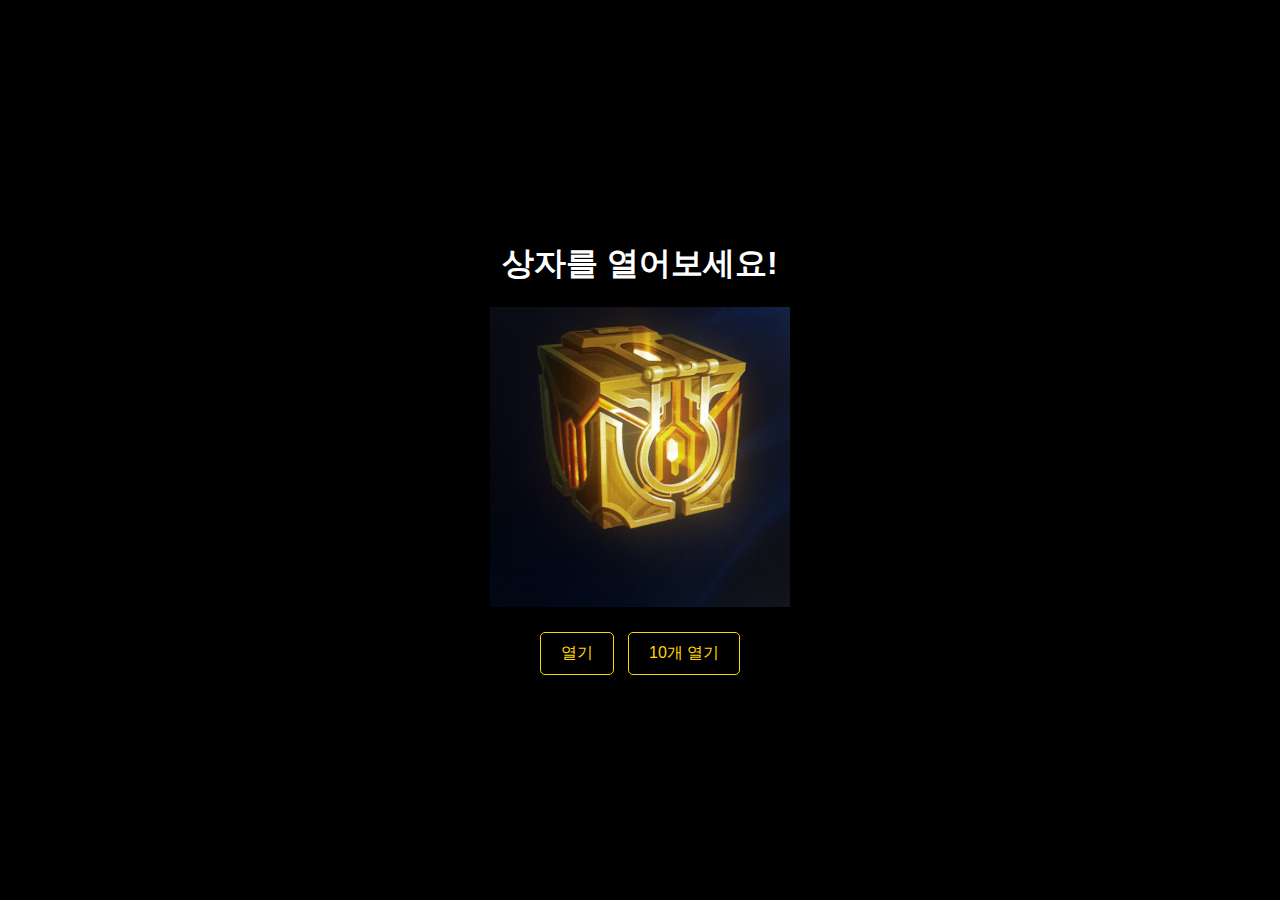
==== index.html @ e4e7af77 "good" ====
<!DOCTYPE html>
<html lang="ko">
<head>
    <meta charset="UTF-8">
    <meta name="viewport" content="width=device-width, initial-scale=1.0">
    <title>이어진 바부</title>
    <link rel="stylesheet" href="style.css">
</head>
<body>
    <div class="container">
        <h1>상자를 열어보세요!</h1>
        <div class="box" id="box"></div>
        <div id="buttons">
            <button class="open-button" onclick="openBox()">열기</button>
            <button class="open-button" onclick="openMultipleBoxes()">10개 열기</button>
        </div>
        <div id="message" class="hidden">
            <img src="images/letter.jpg" alt="Letter">
        </div>
        <div id="gift" class="hidden">
            <img src="images/gift.jpg" alt="Gift">
        </div>
    </div>
    <script src="script.js"></script>
</body>
</html>
---- style.css ----
body {
    display: flex;
    justify-content: center;
    align-items: center;
    height: 100vh;
    background-color: #000; /* 배경색을 검정색으로 설정 */
    margin: 0;
    font-family: Arial, sans-serif;
    color: #fff; /* 글씨를 흰색으로 설정 */
}

.container {
    position: relative;
    width: 90%;
    max-width: 600px;
    height: auto;
    overflow: hidden;
    text-align: center;
}

.box {
    width: 100%; /* 부모 요소의 100% 너비로 설정 */
    max-width: 300px; /* 최대 너비를 300px로 설정 */
    height: 300px;
    background: url('images/box_static.png') center center no-repeat;
    background-size: cover;
    cursor: pointer;
    margin: 0 auto; /* 중앙 정렬 */
}

.hidden {
    display: none;
}

#message img {
    max-width: 80%; /* 이미지 최대 너비를 80%로 설정 */
    height: auto;
    max-height: 300px; /* 이미지 최대 높이를 300px로 설정 */
}

#gift img {
    max-width: 80%; /* 이미지 최대 너비를 80%로 설정 */
    height: auto;
    max-height: 300px; /* 이미지 최대 높이를 300px로 설정 */
}

#message {
    text-align: center;
    margin-top: 20px;
}

#gift {
    text-align: center;
    margin-top: 20px;
}

#buttons {
    margin-top: 20px;
}

.open-button {
    background-color: transparent; /* 배경색을 투명으로 설정 */
    border: 1px solid #FFD700; /* 테두리 색을 노란색으로 설정 */
    color: #FFD700; /* 글자색을 노란색으로 설정 */
    padding: 10px 20px;
    cursor: pointer;
    margin: 5px;
    font-size: 16px;
    border-radius: 5px;
}

.open-button:hover {
    background-color: rgba(255, 215, 0, 0.2); /* 배경색을 반투명 노란색으로 설정 */
}
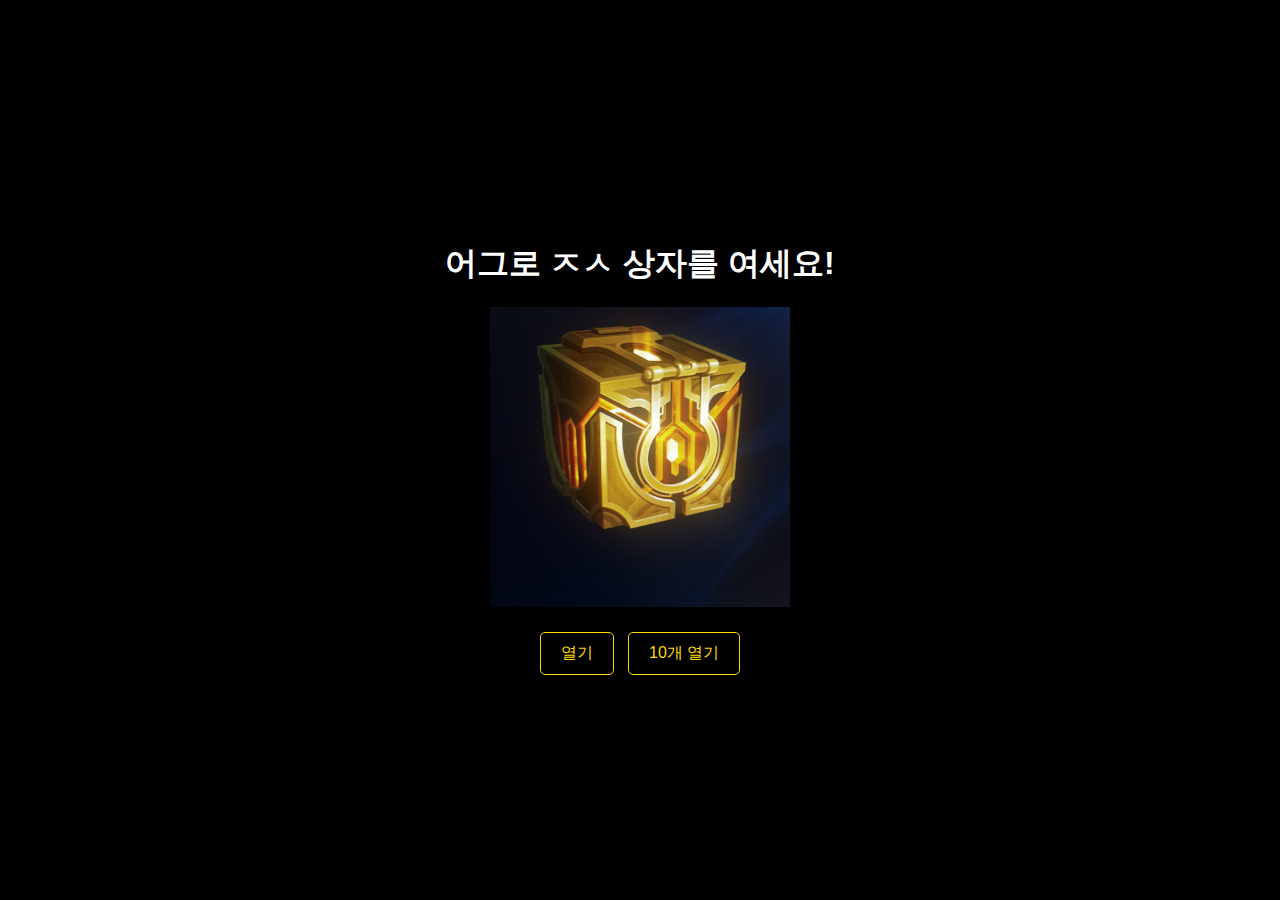
==== commit 3b94a488: "찐막" ====
--- a/index.html
+++ b/index.html
@@ -5,10 +5,14 @@
     <meta name="viewport" content="width=device-width, initial-scale=1.0">
     <title>이어진 바부</title>
     <link rel="stylesheet" href="style.css">
+    <meta property="og:title" content="이어진이 나라다!">
+    <meta property="og:description" content="이어진을 국회로!!">
+    <meta property="og:image" content="images/box_static.png"> <!-- 대표 이미지를 설정 -->
+    <meta property="og:url" content="https://Leesojeong39.github.io/REPOSITORY/">
 </head>
 <body>
     <div class="container">
-        <h1>상자를 열어보세요!</h1>
+        <h1>어그로 ㅈㅅ 상자를 여세요!</h1>
         <div class="box" id="box"></div>
         <div id="buttons">
             <button class="open-button" onclick="openBox()">열기</button>
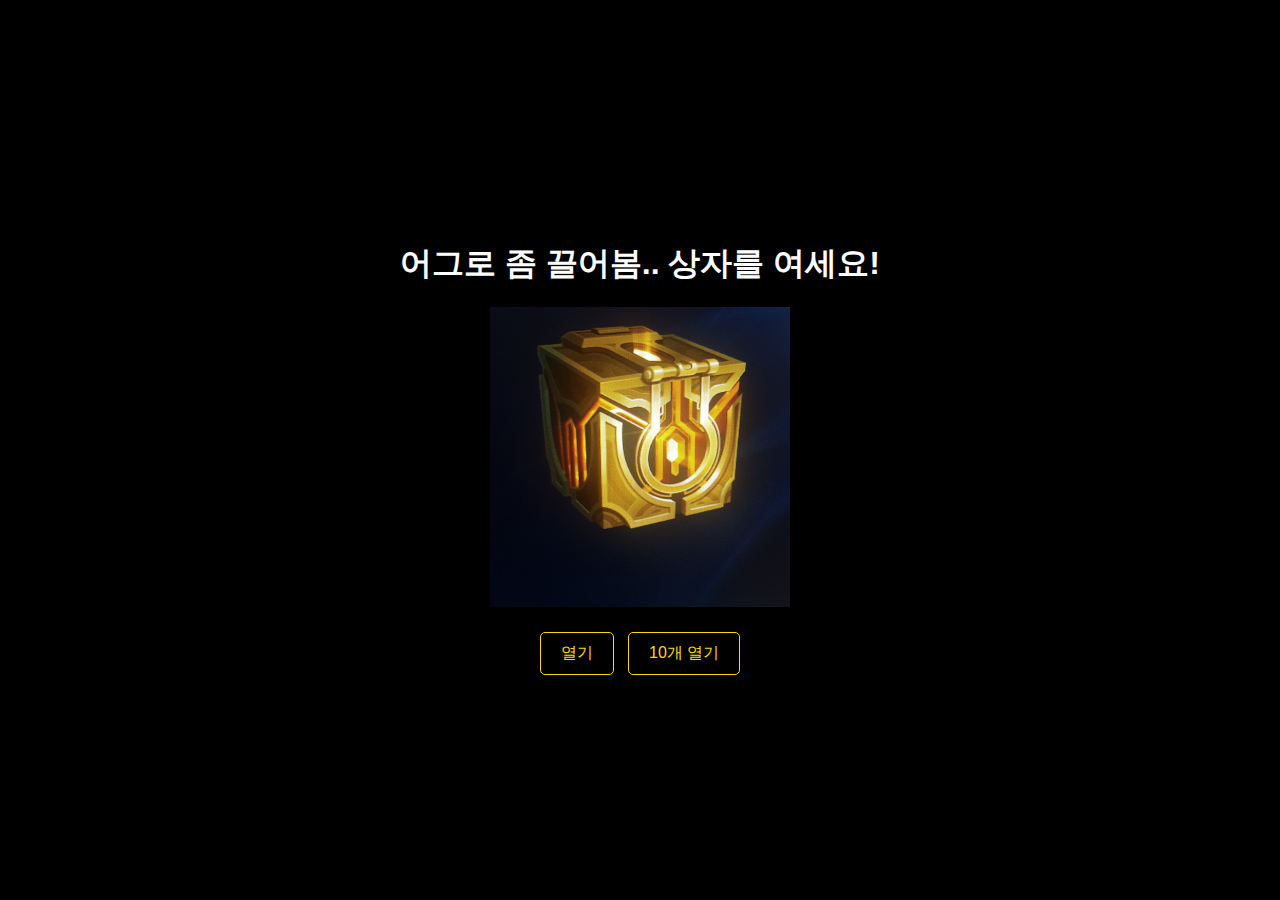
==== commit 75f5078f: "찐찐막" ====
--- a/index.html
+++ b/index.html
@@ -7,12 +7,12 @@
     <link rel="stylesheet" href="style.css">
     <meta property="og:title" content="이어진이 나라다!">
     <meta property="og:description" content="이어진을 국회로!!">
-    <meta property="og:image" content="images/box_static.png"> <!-- 대표 이미지를 설정 -->
+    <meta property="og:image" content="images/fire.jpg"> <!-- 대표 이미지를 설정 -->
     <meta property="og:url" content="https://Leesojeong39.github.io/REPOSITORY/">
 </head>
 <body>
     <div class="container">
-        <h1>어그로 ㅈㅅ 상자를 여세요!</h1>
+        <h1>어그로 좀 끌어봄.. 상자를 여세요!</h1>
         <div class="box" id="box"></div>
         <div id="buttons">
             <button class="open-button" onclick="openBox()">열기</button>
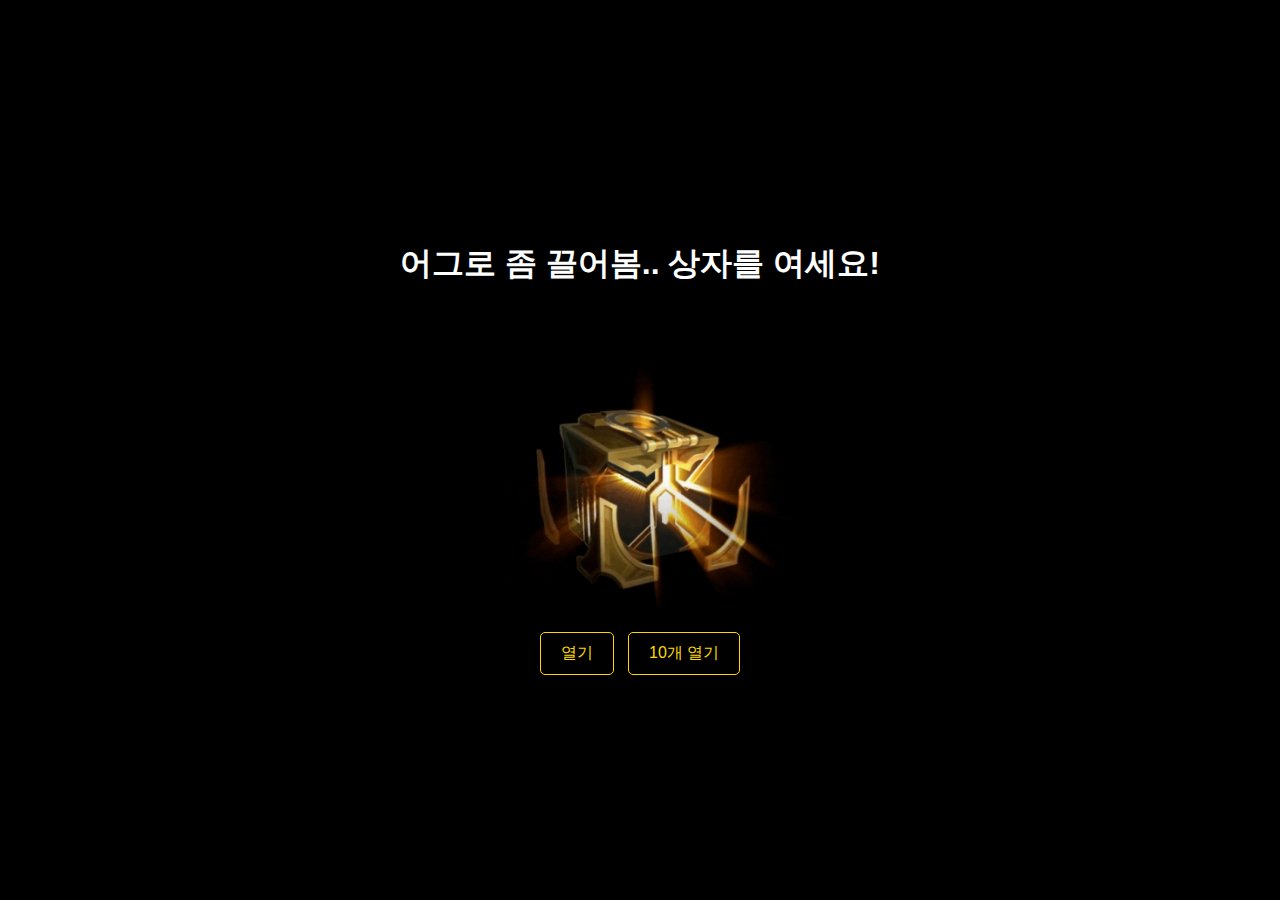
==== commit 8f51a8a5: "ㅇㅇ" ====
--- a/index.html
+++ b/index.html
@@ -3,10 +3,10 @@
 <head>
     <meta charset="UTF-8">
     <meta name="viewport" content="width=device-width, initial-scale=1.0">
-    <title>이어진 바부</title>
+    <title>이연서바부</title>
     <link rel="stylesheet" href="style.css">
-    <meta property="og:title" content="이어진이 나라다!">
-    <meta property="og:description" content="이어진을 국회로!!">
+    <meta property="og:title" content="이연서가 나라다!">
+    <meta property="og:description" content="이연서를 국회로!!">
     <meta property="og:image" content="images/fire.jpg"> <!-- 대표 이미지를 설정 -->
     <meta property="og:url" content="https://Leesojeong39.github.io/REPOSITORY/">
 </head>
